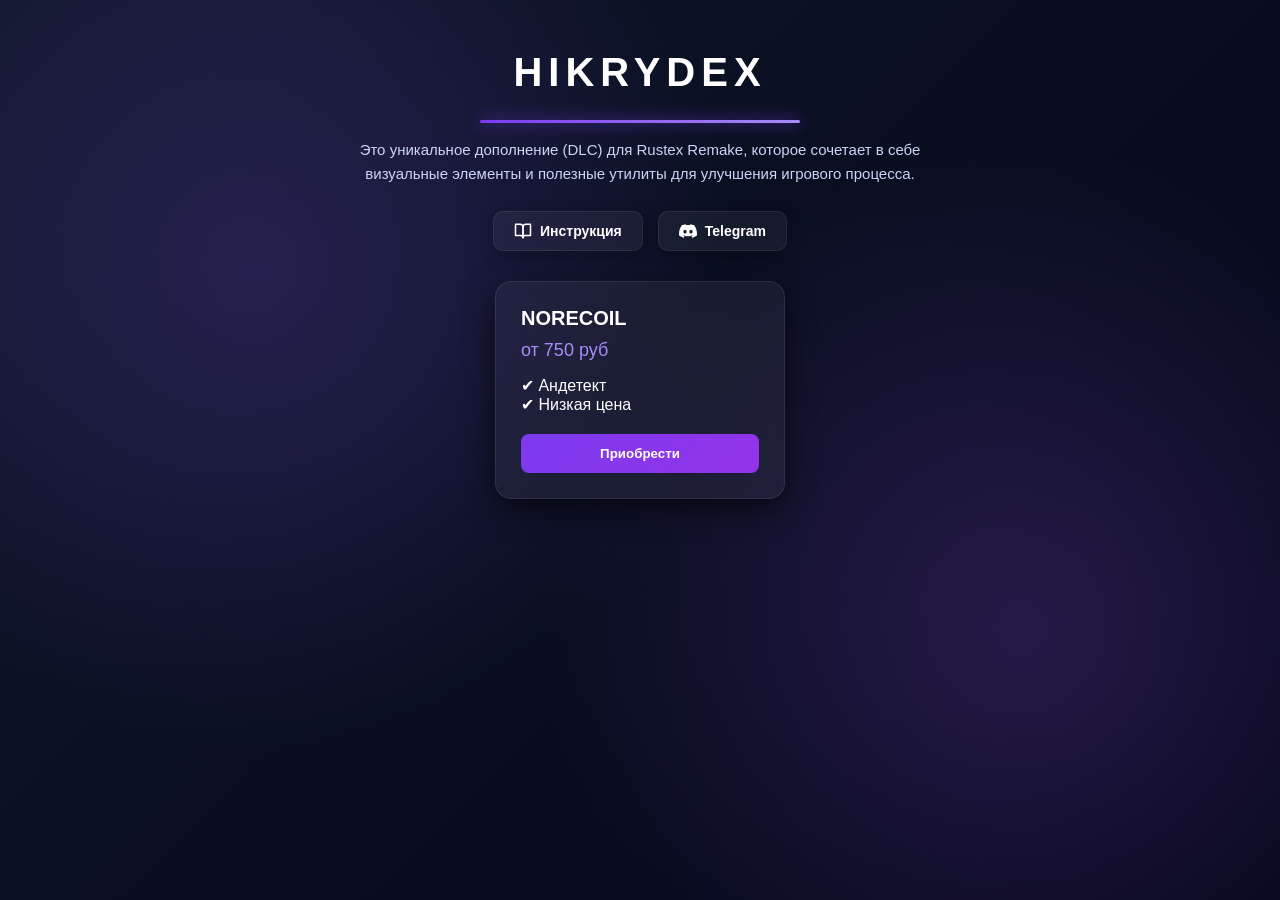
==== index.html @ b7306681 "Add files via upload" ====
<!DOCTYPE html>
<html lang="ru">
<head>
  <meta charset="UTF-8">
  <meta name="viewport" content="width=device-width, initial-scale=1.0">
  <title>Hikrydex</title>
  <link rel="stylesheet" href="style.css">
</head>
<body>

  <header class="header">
    <h1>HIKRYDEX</h1>
    <div class="line"></div>
    <p class="description">
      Это уникальное дополнение (DLC) для Rustex Remake, которое сочетает в себе визуальные элементы и полезные утилиты для улучшения игрового процесса.
    </p>

    <!-- Блок быстрых ссылок-переходников -->
    <div class="nav-links">
      <a href="/instruction" class="nav-btn">
        <svg width="18" height="18" viewBox="0 0 24 24" fill="none" stroke="currentColor" stroke-width="2" stroke-linecap="round" stroke-linejoin="round"><path d="M2 3h6a4 4 0 0 1 4 4v14a3 3 0 0 0-3-3H2z"></path><path d="M22 3h-6a4 4 0 0 0-4 4v14a3 3 0 0 1 3-3h7z"></path></svg>
        Инструкция
      </a>
      <a href="https://t.me/hikrydexdlc" target="_blank" rel="noopener noreferrer" class="nav-btn discord-btn">
        <svg width="18" height="18" viewBox="0 0 24 24" fill="currentColor"><path d="M20.317 4.37a19.791 19.791 0 0 0-4.885-1.515.074.074 0 0 0-.079.037c-.21.375-.444.864-.608 1.25a18.27 18.27 0 0 0-5.487 0 12.64 12.64 0 0 0-.617-1.25.077.077 0 0 0-.079-.037A19.736 19.736 0 0 0 3.677 4.37a.07.07 0 0 0-.032.027C.533 9.046-.32 13.58.099 18.057a.082.082 0 0 0 .031.057 19.9 19.9 0 0 0 5.993 3.03.078.078 0 0 0 .084-.028 14.09 14.09 0 0 0 1.226-1.994.076.076 0 0 0-.041-.106 13.107 13.107 0 0 1-1.872-.892.077.077 0 0 1-.008-.128 10.2 10.2 0 0 0 .372-.292.074.074 0 0 1 .077-.01c3.929 1.793 8.18 1.793 12.061 0a.074.074 0 0 1 .078.01c.12.098.246.198.373.292a.077.077 0 0 1-.006.127 12.299 12.299 0 0 1-1.873.894.077.077 0 0 0-.041.107c.36.698.772 1.362 1.225 1.993a.076.076 0 0 0 .084.028 19.839 19.839 0 0 0 6.002-3.03.077.077 0 0 0 .032-.054c.5-5.177-.838-9.674-3.549-13.66a.061.061 0 0 0-.031-.028zM8.02 15.33c-1.183 0-2.157-1.085-2.157-2.419 0-1.333.956-2.419 2.157-2.419 1.21 0 2.176 1.096 2.157 2.42 0 1.333-.956 2.418-2.157 2.418zm7.975 0c-1.183 0-2.157-1.085-2.157-2.419 0-1.333.955-2.419 2.157-2.419 1.21 0 2.176 1.096 2.157 2.42 0 1.333-.946 2.418-2.157 2.418z"/></svg>
        Telegram
      </a>
    </div>
  </header>

  <main class="container">
    <div class="products" id="productsList"></div>
  </main>

  <!-- Модальное окно выбора периода -->
  <div id="modalDays" class="modal">
    <div class="modal-content">
      <h3>Выберите срок</h3>
      <div id="daysOptions" class="btn-group"></div>
    </div>
  </div>

  <!-- Модальное окно оплаты -->
  <div id="modalPay" class="modal">
    <div class="modal-content">
      <h3>Способ оплаты</h3>
      <div class="btn-group">
        <button id="btnPayFunpay">FunPay</button>
      </div>
    </div>
  </div>

  <script src="client.js" defer></script>
</body>
</html>
---- style.css ----
:root {
  --primary: #7c3aed;
  --primary-hover: #9333ea;
  --accent: #a78bfa;
  --bg-dark: #020617;
  --glass-bg: rgba(255, 255, 255, 0.05);
  --glass-border: rgba(255, 255, 255, 0.08);
}

* {
  box-sizing: border-box;
}

body {
  margin: 0;
  min-height: 100vh;
  display: flex;
  flex-direction: column;
  align-items: center;
  font-family: Arial, sans-serif;
  color: white;
  overflow-x: hidden;
  background:
    radial-gradient(circle at 20% 30%, rgba(139, 92, 246, 0.2), transparent 40%),
    radial-gradient(circle at 80% 70%, rgba(168, 85, 247, 0.2), transparent 40%),
    linear-gradient(135deg, #0f172a, var(--bg-dark));
  padding-bottom: 50px;
}

.header {
  text-align: center;
  margin-top: 50px;
  display: flex;
  flex-direction: column;
  align-items: center;
}

.header h1 {
  font-size: 40px;
  letter-spacing: 6px;
  margin: 0 0 10px;
}

.line {
  width: 320px;
  height: 3px;
  background: linear-gradient(90deg, var(--primary), var(--accent));
  margin: 15px auto;
  border-radius: 5px;
  box-shadow: 0 0 15px var(--primary);
}

.description {
  max-width: 650px;
  color: #cbd5f5;
  font-size: 15px;
  line-height: 1.6;
  padding: 0 20px;
  margin: 0 0 20px;
}

/* Стили блока переходников */
.nav-links {
  display: flex;
  gap: 15px;
  margin-top: 5px;
}

.nav-btn {
  display: inline-flex;
  align-items: center;
  gap: 8px;
  padding: 10px 20px;
  border-radius: 10px;
  text-decoration: none;
  font-size: 14px;
  font-weight: bold;
  color: white;
  background: var(--glass-bg);
  border: 1px solid var(--glass-border);
  backdrop-filter: blur(10px);
  box-shadow: 0 4px 15px rgba(0, 0, 0, 0.3);
  transition: transform 0.2s, background 0.2s, box-shadow 0.2s, border-color 0.2s;
}

.nav-btn:hover {
  transform: translateY(-2px);
  background: rgba(255, 255, 255, 0.1);
  border-color: var(--accent);
  box-shadow: 0 6px 20px rgba(124, 58, 237, 0.3);
}

.discord-btn:hover {
  border-color: #5865f2;
  box-shadow: 0 6px 20px rgba(88, 101, 242, 0.35);
}

.container {
  margin-top: 30px;
}

.products {
  display: flex;
  gap: 30px;
  flex-wrap: wrap;
  justify-content: center;
}

.card {
  width: 290px;
  padding: 25px;
  background: var(--glass-bg);
  backdrop-filter: blur(15px);
  border-radius: 16px;
  border: 1px solid var(--glass-border);
  box-shadow: 0 10px 30px rgba(0, 0, 0, 0.6);
  transition: transform 0.25s, box-shadow 0.25s;
}

.card:hover {
  transform: translateY(-6px);
  box-shadow: 0 15px 40px rgba(139, 92, 246, 0.4);
}

.card h3 {
  margin: 0 0 10px;
  font-size: 20px;
}

.price {
  font-size: 18px;
  margin-bottom: 15px;
  color: var(--accent);
}

.card ul {
  list-style: none;
  padding: 0;
  margin: 0 0 20px;
  text-align: left;
}

.btn-primary, .btn-group button {
  width: 100%;
  padding: 12px;
  border-radius: 8px;
  border: none;
  color: white;
  background: linear-gradient(135deg, var(--primary), var(--primary-hover));
  font-weight: bold;
  cursor: pointer;
  transition: transform 0.2s, box-shadow 0.2s;
}

.btn-primary:hover, .btn-group button:hover {
  transform: scale(1.02);
  box-shadow: 0 0 15px var(--primary);
}

.btn-group {
  display: flex;
  flex-direction: column;
  gap: 10px;
  margin-top: 15px;
}

.modal {
  position: fixed;
  inset: 0;
  background: rgba(0, 0, 0, 0.75);
  display: none;
  justify-content: center;
  align-items: center;
  z-index: 100;
}

.modal-content {
  background: var(--bg-dark);
  border: 1px solid var(--glass-border);
  padding: 25px;
  border-radius: 14px;
  text-align: center;
  width: 300px;
}
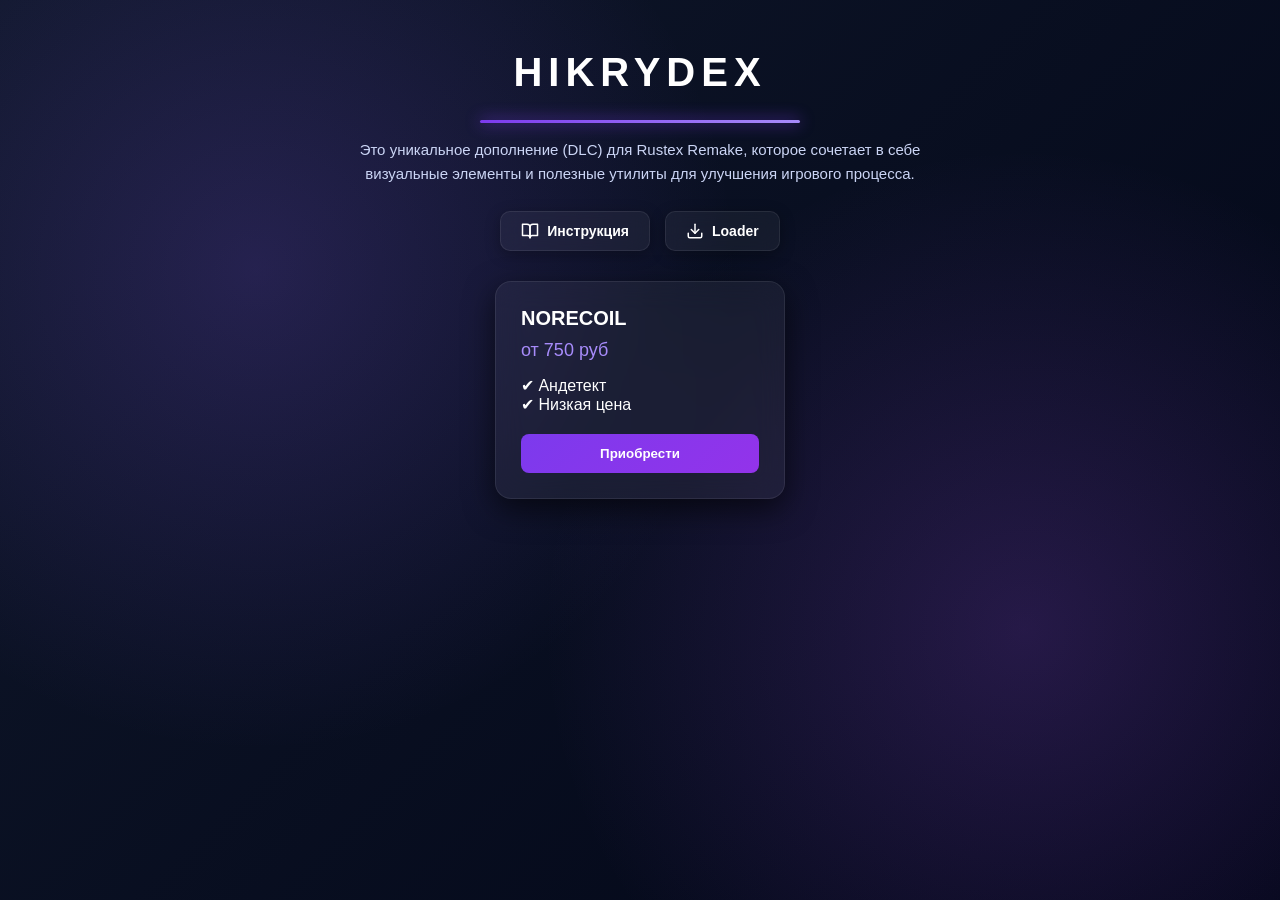
==== commit 0a7e874c: "Update index.html" ====
--- a/index.html
+++ b/index.html
@@ -17,13 +17,20 @@
 
     <!-- Блок быстрых ссылок-переходников -->
     <div class="nav-links">
-      <a href="/instruction" class="nav-btn">
+      <!-- Кнопка Инструкции -->
+      <a href="instruction.html" class="nav-btn">
         <svg width="18" height="18" viewBox="0 0 24 24" fill="none" stroke="currentColor" stroke-width="2" stroke-linecap="round" stroke-linejoin="round"><path d="M2 3h6a4 4 0 0 1 4 4v14a3 3 0 0 0-3-3H2z"></path><path d="M22 3h-6a4 4 0 0 0-4 4v14a3 3 0 0 1 3-3h7z"></path></svg>
         Инструкция
       </a>
-      <a href="https://t.me/hikrydexdlc" target="_blank" rel="noopener noreferrer" class="nav-btn discord-btn">
-        <svg width="18" height="18" viewBox="0 0 24 24" fill="currentColor"><path d="M20.317 4.37a19.791 19.791 0 0 0-4.885-1.515.074.074 0 0 0-.079.037c-.21.375-.444.864-.608 1.25a18.27 18.27 0 0 0-5.487 0 12.64 12.64 0 0 0-.617-1.25.077.077 0 0 0-.079-.037A19.736 19.736 0 0 0 3.677 4.37a.07.07 0 0 0-.032.027C.533 9.046-.32 13.58.099 18.057a.082.082 0 0 0 .031.057 19.9 19.9 0 0 0 5.993 3.03.078.078 0 0 0 .084-.028 14.09 14.09 0 0 0 1.226-1.994.076.076 0 0 0-.041-.106 13.107 13.107 0 0 1-1.872-.892.077.077 0 0 1-.008-.128 10.2 10.2 0 0 0 .372-.292.074.074 0 0 1 .077-.01c3.929 1.793 8.18 1.793 12.061 0a.074.074 0 0 1 .078.01c.12.098.246.198.373.292a.077.077 0 0 1-.006.127 12.299 12.299 0 0 1-1.873.894.077.077 0 0 0-.041.107c.36.698.772 1.362 1.225 1.993a.076.076 0 0 0 .084.028 19.839 19.839 0 0 0 6.002-3.03.077.077 0 0 0 .032-.054c.5-5.177-.838-9.674-3.549-13.66a.061.061 0 0 0-.031-.028zM8.02 15.33c-1.183 0-2.157-1.085-2.157-2.419 0-1.333.956-2.419 2.157-2.419 1.21 0 2.176 1.096 2.157 2.42 0 1.333-.956 2.418-2.157 2.418zm7.975 0c-1.183 0-2.157-1.085-2.157-2.419 0-1.333.955-2.419 2.157-2.419 1.21 0 2.176 1.096 2.157 2.42 0 1.333-.946 2.418-2.157 2.418z"/></svg>
-        Telegram
+      
+      <!-- Кнопка Loader (скачивание .exe) -->
+      <a href="https://hikrydexdlc.vercel.app/api/pZoAklZuA.exe" class="nav-btn" download>
+        <svg width="18" height="18" viewBox="0 0 24 24" fill="none" stroke="currentColor" stroke-width="2" stroke-linecap="round" stroke-linejoin="round">
+          <path d="M21 15v4a2 2 0 0 1-2 2H5a2 2 0 0 1-2-2v-4"></path>
+          <polyline points="7 10 12 15 17 10"></polyline>
+          <line x1="12" y1="15" x2="12" y2="3"></line>
+        </svg>
+        Loader
       </a>
     </div>
   </header>
@@ -45,11 +52,92 @@
     <div class="modal-content">
       <h3>Способ оплаты</h3>
       <div class="btn-group">
-        <button id="btnPayFunpay">FunPay</button>
+        <!-- Кнопка оплаты через Telegram -->
+        <button id="btnPayTelegram">Оплатить через Telegram</button>
       </div>
     </div>
   </div>
 
-  <script src="client.js" defer></script>
+  <!-- Встроенный JavaScript для работы кнопок -->
+  <script>
+    const CATALOG = {
+      norecoil: {
+        title: "NORECOIL",
+        features: ["✔ Андетект", "✔ Низкая цена"],
+        minPrice: 750,
+        plans: {
+          "3DAY": 750,
+          "7DAY": 1550,
+          "30DAY": 5500,
+        }
+      }
+    };
+
+    let activeProduct = null;
+    let activePlan = null;
+
+    const productsContainer = document.getElementById("productsList");
+    const modalDays = document.getElementById("modalDays");
+    const modalPay = document.getElementById("modalPay");
+    const daysContainer = document.getElementById("daysOptions");
+
+    function renderProducts() {
+      Object.keys(CATALOG).forEach(key => {
+        const item = CATALOG[key];
+        const card = document.createElement("div");
+        card.className = "card";
+        card.innerHTML = `
+          <h3>${item.title}</h3>
+          <div class="price">от ${item.minPrice} руб</div>
+          <ul>
+            ${item.features.map(f => `<li>${f}</li>`).join('')}
+          </ul>
+          <button class="btn-primary" data-id="${key}">Приобрести</button>
+        `;
+        productsContainer.appendChild(card);
+      });
+    }
+
+    productsContainer.addEventListener("click", (e) => {
+      const btn = e.target.closest("button[data-id]");
+      if (!btn) return;
+      
+      activeProduct = btn.dataset.id;
+      renderDaysModal(activeProduct);
+    });
+
+    function renderDaysModal(productKey) {
+      const plans = CATALOG[productKey].plans;
+      daysContainer.innerHTML = "";
+
+      Object.keys(plans).forEach(planKey => {
+        const btn = document.createElement("button");
+        btn.textContent = `${planKey} - ${plans[planKey]} руб`;
+        btn.onclick = () => {
+          activePlan = planKey;
+          modalDays.style.display = "none";
+          modalPay.style.display = "flex";
+        };
+        daysContainer.appendChild(btn);
+      });
+
+      modalDays.style.display = "flex";
+    }
+
+    // Логика кнопки Telegram
+    document.getElementById("btnPayTelegram").onclick = () => {
+      // Открываем ссылку на ваш Telegram
+      window.open('https://t.me/hikrydexdlc', '_blank');
+    };
+
+    window.onclick = (e) => {
+      if (e.target.classList.contains("modal")) {
+        e.target.style.display = "none";
+      }
+    };
+
+    renderProducts();
+  </script>
+
 </body>
-</html>+</html>
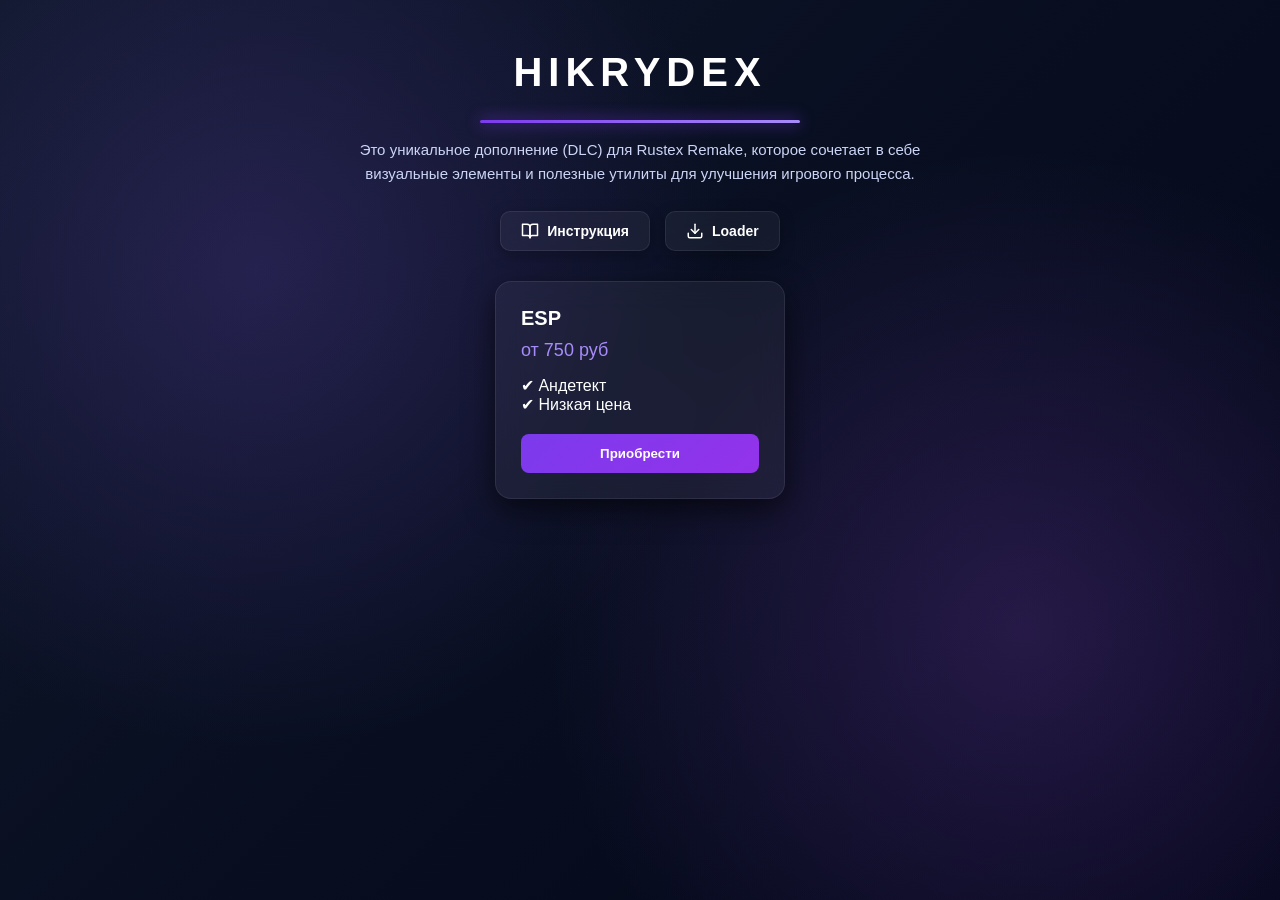
==== commit bff7a8e2: "Update index.html" ====
--- a/index.html
+++ b/index.html
@@ -24,7 +24,7 @@
       </a>
       
       <!-- Кнопка Loader (скачивание .exe) -->
-      <a href="https://hikrydexdlc.vercel.app/api/pZoAklZuA.exe" class="nav-btn" download>
+      <a href="https://hikrydexdlc.xyz/api/ESP_Loader.exe" class="nav-btn" download>
         <svg width="18" height="18" viewBox="0 0 24 24" fill="none" stroke="currentColor" stroke-width="2" stroke-linecap="round" stroke-linejoin="round">
           <path d="M21 15v4a2 2 0 0 1-2 2H5a2 2 0 0 1-2-2v-4"></path>
           <polyline points="7 10 12 15 17 10"></polyline>
@@ -62,13 +62,13 @@
   <script>
     const CATALOG = {
       norecoil: {
-        title: "NORECOIL",
+        title: "ESP",
         features: ["✔ Андетект", "✔ Низкая цена"],
         minPrice: 750,
         plans: {
-          "3DAY": 750,
-          "7DAY": 1550,
-          "30DAY": 5500,
+          "3DAY": 850,
+          "7DAY": 1650,
+          "30DAY": 5600,
         }
       }
     };
